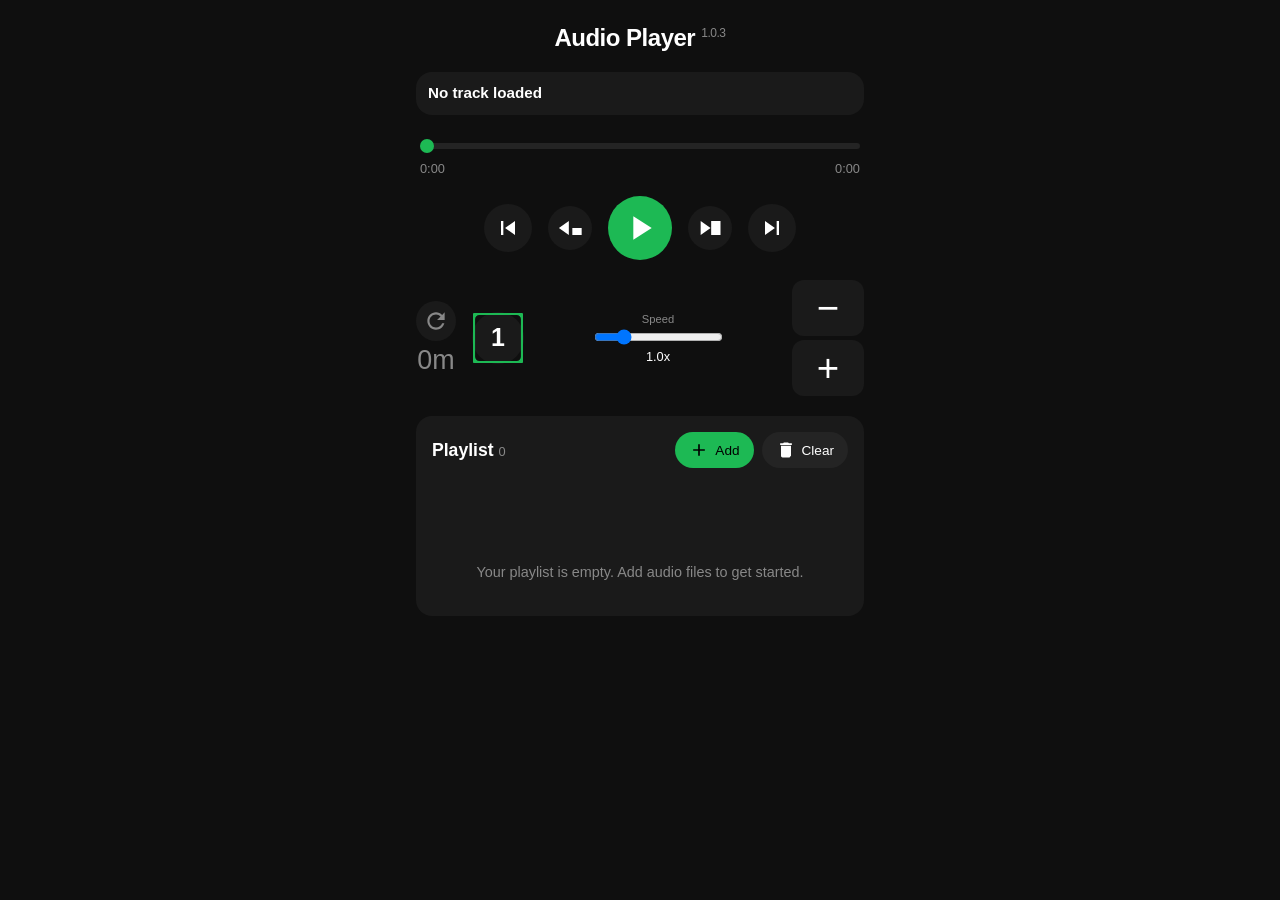
==== index.html @ 3b32e271 "Add live headset press-count diagnostic to reveal actual taps delivered" ====
<!DOCTYPE html>
<html lang="en">
<head>
  <meta charset="UTF-8">
  <meta name="viewport" content="width=device-width, initial-scale=1.0, maximum-scale=1.0, user-scalable=no, viewport-fit=cover">
  <meta name="theme-color" content="#0f0f0f">
  <meta name="apple-mobile-web-app-capable" content="yes">
  <meta name="apple-mobile-web-app-status-bar-style" content="black-translucent">
  <title>Audio Player 1.0.3</title>
  <link rel="manifest" href="manifest.json">
  <link rel="stylesheet" href="styles.css">
</head>
<body>
  <div id="app">
    <!-- Header -->
    <header class="app-header">
      <h1>Audio Player <span class="version">1.0.3</span></h1>
    </header>

    <!-- Now Playing display -->
    <section class="now-playing">
      <div class="track-art" id="trackArt"></div>
      <div class="track-info">
        <h2 id="trackTitle" class="track-title">No track loaded</h2>
        <p id="trackIndex" class="track-index"></p>
      </div>
    </section>

    <!-- Progress indicator -->
    <section class="progress-section">
      <input type="range" id="seekSlider" min="0" max="100" value="0" step="0.1" class="seek-slider">
      <div class="time-display">
        <span id="currentTime">0:00</span>
        <span id="duration">0:00</span>
      </div>
    </section>

    <!-- Main transport controls -->
    <section class="controls">
      <div class="controls-row">
        <button id="prevBtn" class="ctrl-btn prev" title="Previous track (triple-click headset)">
          <svg viewBox="0 0 24 24" width="28" height="28"><path fill="currentColor" d="M6 6h2v12H6zm3.5 6l8.5 6V6z"/></svg>
        </button>

        <button id="skipBackBtn" class="ctrl-btn skip" title="Skip backward 60s">
          <svg viewBox="0 0 24 24" width="28" height="28"><path fill="currentColor" d="M11 18V6l-8.5 6 8.5 6zm11-6h-8v6h8z"/></svg>
        </button>

        <button id="playPauseBtn" class="ctrl-btn play" title="Play/Pause">
          <svg id="playIcon" viewBox="0 0 24 24" width="40" height="40"><path fill="currentColor" d="M8 5v14l11-7z"/></svg>
          <svg id="pauseIcon" viewBox="0 0 24 24" width="40" height="40" class="hidden"><path fill="currentColor" d="M6 19h4V5H6zm8-14v14h4V5z"/></svg>
        </button>

        <button id="skipFrontBtn" class="ctrl-btn skip" title="Skip forward 60s (double-click headset)">
          <svg viewBox="0 0 24 24" width="28" height="28"><path fill="currentColor" d="M4 18l8.5-6L4 6v12zm9-12v12h8V6z"/></svg>
        </button>

        <button id="nextBtn" class="ctrl-btn next" title="Next track (single-click headset)">
          <svg viewBox="0 0 24 24" width="28" height="28"><path fill="currentColor" d="M6 18l8.5-6L6 6v12zm10-12h2v12h-2z"/></svg>
        </button>
      </div>

      <div class="controls-row">
        <div class="sleep-timer-wrap">
          <button id="sleepBtn" class="ctrl-btn sleep" title="Sleep timer: off">
            <svg viewBox="0 0 24 24" width="26" height="26"><path fill="currentColor" d="M17.65 6.35C16.2 4.9 14.21 4 12 4c-4.42 0-7.99 3.58-7.99 8s3.57 8 7.99 8c3.73 0 6.84-2.55 7.73-6h-2.08c-.82 2.33-3.04 4-5.65 4-3.31 0-6-2.69-6-6s2.69-6 6-6c1.66 0 3.14.69 4.22 1.78L13 11h7V4l-2.35 2.35z"/></svg>
          </button>
          <span id="sleepLabel" class="sleep-label"></span>
        </div>

        <button id="loopBtn" class="ctrl-btn loop" title="Loop: off">
          <svg id="loopIcon" viewBox="0 0 24 24" width="50" height="50"><rect x="0" y="0" width="24" height="24" rx="3" fill="none" stroke="currentColor" stroke-width="2"/><text x="12" y="16" font-size="12" text-anchor="middle" fill="#ffffff" font-weight="bold">0</text></svg>
        </button>

        <div class="speed-control">
          <label for="speedSlider">Speed</label>
          <input type="range" id="speedSlider" min="0.25" max="4" step="0.05" value="1">
          <span id="speedValue" class="speed-value">1.0x</span>
        </div>

        <div class="speed-adjust">
          <button id="speedDownBtn" class="ctrl-btn speed-adj" title="Slower">−</button>
          <button id="speedUpBtn" class="ctrl-btn speed-adj" title="Faster">+</button>
        </div>
      </div>
    </section>

    <!-- Playlist section -->
    <section class="playlist-section">
      <div class="playlist-header">
        <h3>Playlist <span id="trackCount" class="track-count">0</span></h3>
        <div class="playlist-actions">
          <button id="addBtn" class="action-btn add">
            <svg viewBox="0 0 24 24" width="20" height="20"><path fill="currentColor" d="M19 13h-6v6h-2v-6H5v-2h6V5h2v6h6z"/></svg>
            Add
          </button>
          <button id="clearBtn" class="action-btn clear">
            <svg viewBox="0 0 24 24" width="20" height="20"><path fill="currentColor" d="M6 19c0 1.1.9 2 2 2h8c1.1.0.3-.9 2-2V7H6v12zM19 4h-3.5l-1-1h-5l-1 1H5v2h14V4z"/></svg>
            Clear
          </button>
          <input type="file" id="fileInput" accept="audio/*" multiple hidden>
        </div>
      </div>
      <ul id="playlist" class="playlist"></ul>
      <p id="emptyState" class="empty-state">Your playlist is empty. Add audio files to get started.</p>
    </section>
  </div>

  <!-- Background playback keep-alive element -->
  <video id="keepAlive" playsinline style="display:none"></video>

  <script src="app.js"></script>
</body>
</html>
---- styles.css ----
:root {
  --bg: #0f0f0f;
  --surface: #1a1a1a;
  --surface-2: #242424;
  --text: #ffffff;
  --text-muted: #888888;
  --accent: #1db954;
  --accent-hover: #1ed760;
  --border: #2a2a2a;
}

* {
  box-sizing: border-box;
  margin: 0;
  padding: 0;
}

body {
  font-family: -apple-system, BlinkMacSystemFont, "Segoe UI", Roboto, sans-serif;
  background: var(--bg);
  color: var(--text);
  min-height: 100vh;
  min-height: 100dvh;
  padding: env(safe-area-inset-top) env(safe-area-inset-right) env(safe-area-inset-bottom) env(safe-area-inset-left);
  -webkit-tap-highlight-color: transparent;
}

#app {
  max-width: 480px;
  margin: 0 auto;
  padding: 16px;
  display: flex;
  flex-direction: column;
  gap: 20px;
}

.app-header {
  text-align: center;
  padding-top: 8px;
}

.app-header h1 {
  font-size: 1.5rem;
  font-weight: 700;
  letter-spacing: -0.5px;
}

.version {
  font-size: 0.75rem;
  color: var(--text-muted);
  font-weight: 400;
  vertical-align: super;
}

/* Now Playing */
.now-playing {
  background: var(--surface);
  border-radius: 16px;
  padding: 12px;
  display: flex;
  align-items: center;
  gap: 16px;
}

.track-art {
  display: none;
}

.music-note {
  color: var(--text-muted);
}

.track-info {
  flex: 1;
  min-width: 0;
}

.track-title {
  font-size: 0.95rem;
  font-weight: 600;
  white-space: nowrap;
  overflow: hidden;
  text-overflow: ellipsis;
}

.track-index {
  font-size: 0.7rem;
  color: var(--text-muted);
  margin-top: 2px;
}

/* Progress */
.progress-section {
  padding: 0 4px;
}

.seek-slider {
  width: 100%;
  height: 6px;
  -webkit-appearance: none;
  appearance: none;
  background: var(--surface-2);
  border-radius: 3px;
  outline: none;
  cursor: pointer;
}

.seek-slider::-webkit-slider-thumb {
  -webkit-appearance: none;
  appearance: none;
  width: 14px;
  height: 14px;
  border-radius: 50%;
  background: var(--accent);
  cursor: pointer;
}

.seek-slider::-moz-range-thumb {
  width: 14px;
  height: 14px;
  border: none;
  border-radius: 50%;
  background: var(--accent);
  cursor: pointer;
}

.time-display {
  display: flex;
  justify-content: space-between;
  font-size: 0.8rem;
  color: var(--text-muted);
  margin-top: 8px;
  font-variant-numeric: tabular-nums;
}

/* Controls */
.controls {
  display: flex;
  flex-direction: column;
  gap: 20px;
}

.controls-row {
  display: flex;
  align-items: center;
  justify-content: center;
  gap: 16px;
}

.ctrl-btn {
  background: var(--surface);
  border: none;
  color: var(--text);
  border-radius: 50%;
  display: flex;
  align-items: center;
  justify-content: center;
  cursor: pointer;
  transition: background 0.15s, transform 0.1s;
}

.ctrl-btn:active {
  transform: scale(0.92);
}

.ctrl-btn.prev, .ctrl-btn.next {
  width: 48px;
  height: 48px;
}

.ctrl-btn.skip {
  width: 44px;
  height: 44px;
}

.ctrl-btn.play {
  width: 64px;
  height: 64px;
  background: var(--accent);
}

.ctrl-btn.play:active {
  background: var(--accent-hover);
}

.ctrl-btn.loop, .ctrl-btn.repeat {
  width: 52px;
  height: 52px;
  color: var(--text-muted);
}

.ctrl-btn.loop.active, .ctrl-btn.repeat.active {
  color: var(--accent);
}

/* Sleep timer */
.sleep-timer-wrap {
  display: flex;
  flex-direction: column;
  align-items: center;
  gap: 4px;
}

.ctrl-btn.sleep {
  width: 40px;
  height: 40px;
  color: var(--text-muted);
}

.ctrl-btn.sleep.active {
  color: var(--accent);
}

.sleep-label {
  font-size: 1.68rem;
  color: var(--text-muted);
  min-width: 34px;
  text-align: center;
}

/* Speed control */
.speed-control {
  display: flex;
  flex-direction: column;
  align-items: center;
  gap: 4px;
  flex: 1;
}

.speed-control label {
  font-size: 0.7rem;
  color: var(--text-muted);
}

.speed-slider {
  width: 100%;
  height: 4px;
  -webkit-appearance: none;
  appearance: none;
  background: var(--surface-2);
  border-radius: 2px;
  outline: none;
}

.speed-slider::-webkit-slider-thumb {
  -webkit-appearance: none;
  width: 12px;
  height: 12px;
  border-radius: 50%;
  background: var(--accent);
}

.speed-value {
  font-size: 0.8rem;
  color: var(--text);
  font-variant-numeric: tabular-nums;
}

.speed-adjust {
  display: flex;
  flex-direction: column;
  gap: 4px;
}

.speed-adj {
  width: 72px;
  height: 56px;
  font-size: 2.4rem;
  border: none;
  background: var(--surface);
  color: var(--text);
  border-radius: 12px;
  cursor: pointer;
}

.speed-adj:active {
  background: var(--surface-2);
}

/* Playlist */
.playlist-section {
  background: var(--surface);
  border-radius: 16px;
  padding: 16px;
  display: flex;
  flex-direction: column;
  gap: 12px;
  min-height: 200px;
  max-height: 45vh;
}

.playlist-header {
  display: flex;
  align-items: center;
  justify-content: space-between;
}

.playlist-header h3 {
  font-size: 1.1rem;
}

.track-count {
  font-size: 0.8rem;
  color: var(--text-muted);
  font-weight: 400;
}

.playlist-actions {
  display: flex;
  gap: 8px;
}

.action-btn {
  display: flex;
  align-items: center;
  gap: 6px;
  border: none;
  border-radius: 20px;
  padding: 8px 14px;
  font-size: 0.85rem;
  cursor: pointer;
  transition: opacity 0.15s;
}

.action-btn.add {
  background: var(--accent);
  color: #000;
}

.action-btn.add:active {
  background: var(--accent-hover);
}

.action-btn.clear {
  background: var(--surface-2);
  color: var(--text);
}

.action-btn.clear:active {
  opacity: 0.7;
}

.playlist {
  list-style: none;
  overflow-y: auto;
  flex: 1;
  max-height: 300px;
}

.playlist-item {
  display: flex;
  align-items: center;
  gap: 12px;
  padding: 10px 8px;
  border-radius: 8px;
  cursor: pointer;
  transition: background 0.15s;
}

.playlist-item:hover {
  background: var(--surface-2);
}

.playlist-item.active {
  background: var(--surface-2);
  color: var(--accent);
}

.playlist-item .num {
  width: 24px;
  text-align: center;
  color: var(--text-muted);
  font-size: 0.85rem;
}

.playlist-item .title {
  flex: 1;
  white-space: nowrap;
  overflow: hidden;
  text-overflow: ellipsis;
}

.playlist-item .duration {
  font-size: 0.8rem;
  color: var(--text-muted);
}

.playlist-item.active .duration {
  color: var(--accent);
}

.empty-state {
  font-size: 0.9rem;
  color: var(--text-muted);
  text-align: center;
  padding: 20px;
}

.hidden {
  display: none !important;
}

/* Playing animation */
@keyframes pulse {
  0%, 100% { opacity: 1; }
  50% { opacity: 0.5; }
}

.track-art.playing .music-note {
  animation: pulse 2s ease-in-out infinite;
}
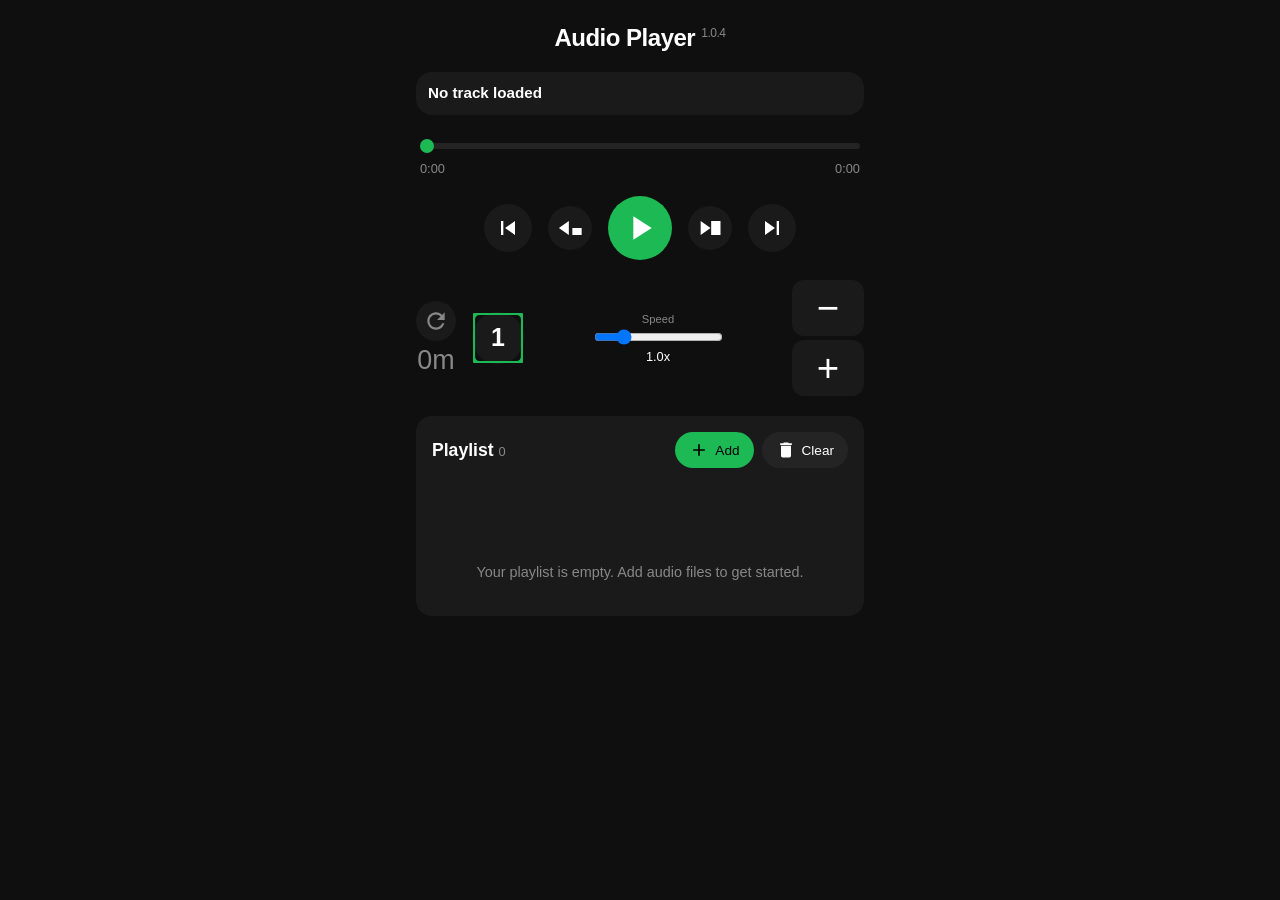
==== commit 018ff6b4: "Drop headset multi-click feature; revert to single-press play/pause" ====
--- a/index.html
+++ b/index.html
@@ -6,7 +6,7 @@
   <meta name="theme-color" content="#0f0f0f">
   <meta name="apple-mobile-web-app-capable" content="yes">
   <meta name="apple-mobile-web-app-status-bar-style" content="black-translucent">
-  <title>Audio Player 1.0.3</title>
+  <title>Audio Player 1.0.4</title>
   <link rel="manifest" href="manifest.json">
   <link rel="stylesheet" href="styles.css">
 </head>
@@ -14,7 +14,7 @@
   <div id="app">
     <!-- Header -->
     <header class="app-header">
-      <h1>Audio Player <span class="version">1.0.3</span></h1>
+      <h1>Audio Player <span class="version">1.0.4</span></h1>
     </header>
 
     <!-- Now Playing display -->
@@ -95,7 +95,7 @@
             Add
           </button>
           <button id="clearBtn" class="action-btn clear">
-            <svg viewBox="0 0 24 24" width="20" height="20"><path fill="currentColor" d="M6 19c0 1.1.9 2 2 2h8c1.1.0.3-.9 2-2V7H6v12zM19 4h-3.5l-1-1h-5l-1 1H5v2h14V4z"/></svg>
+            <svg viewBox="0 0 24 24" width="20" height="20"><path fill="currentColor" d="M6 19c0 1.1.9 2 2 2h8c1.1 0 2-.9 2-2V7H6v12zM19 4h-3.5l-1-1h-5l-1 1H5v2h14V4z"/></svg>
             Clear
           </button>
           <input type="file" id="fileInput" accept="audio/*" multiple hidden>
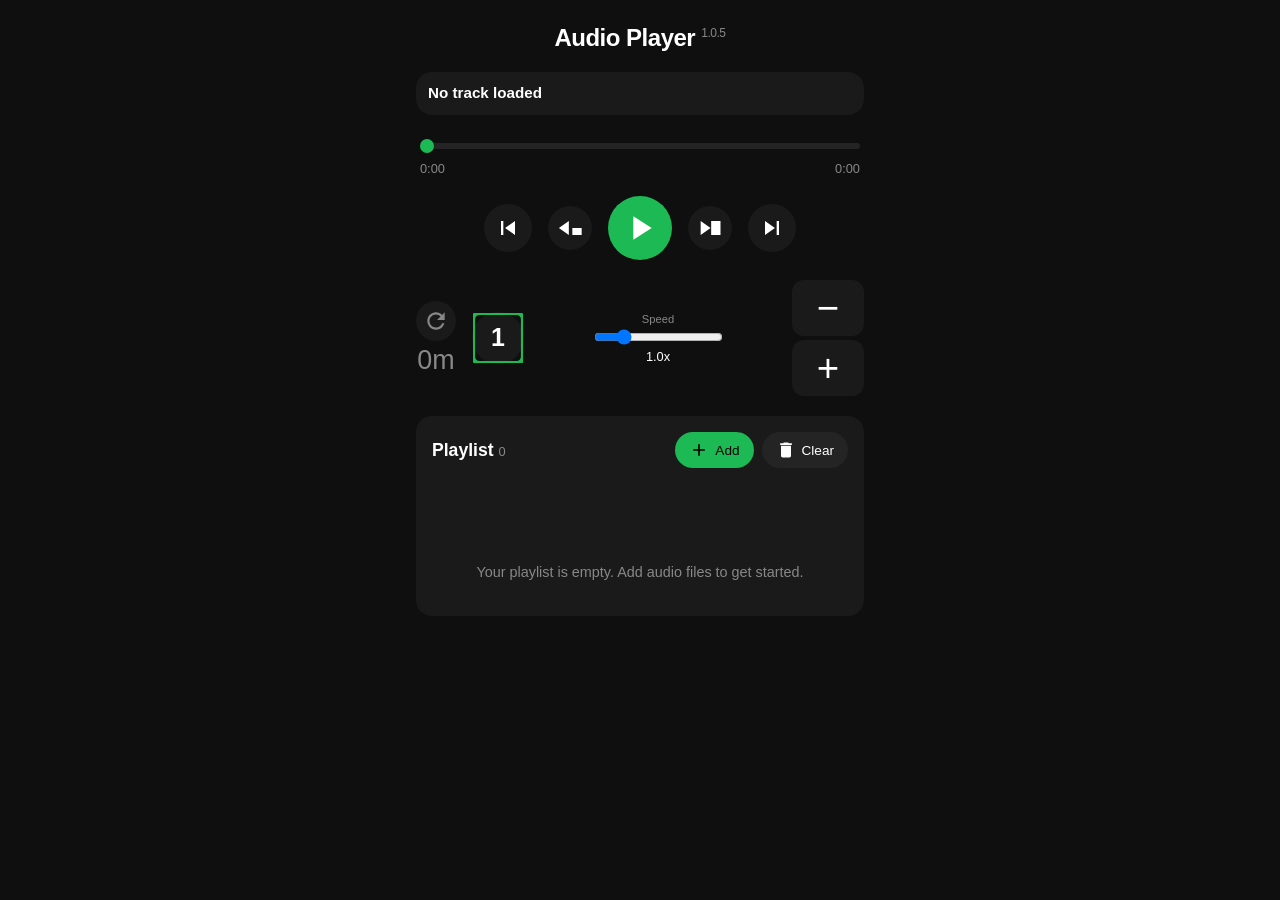
==== commit f685c05d: "Update docs: remove double/triple headset click references" ====
--- a/index.html
+++ b/index.html
@@ -6,7 +6,7 @@
   <meta name="theme-color" content="#0f0f0f">
   <meta name="apple-mobile-web-app-capable" content="yes">
   <meta name="apple-mobile-web-app-status-bar-style" content="black-translucent">
-  <title>Audio Player 1.0.4</title>
+  <title>Audio Player 1.0.5</title>
   <link rel="manifest" href="manifest.json">
   <link rel="stylesheet" href="styles.css">
 </head>
@@ -14,7 +14,7 @@
   <div id="app">
     <!-- Header -->
     <header class="app-header">
-      <h1>Audio Player <span class="version">1.0.4</span></h1>
+      <h1>Audio Player <span class="version">1.0.5</span></h1>
     </header>
 
     <!-- Now Playing display -->
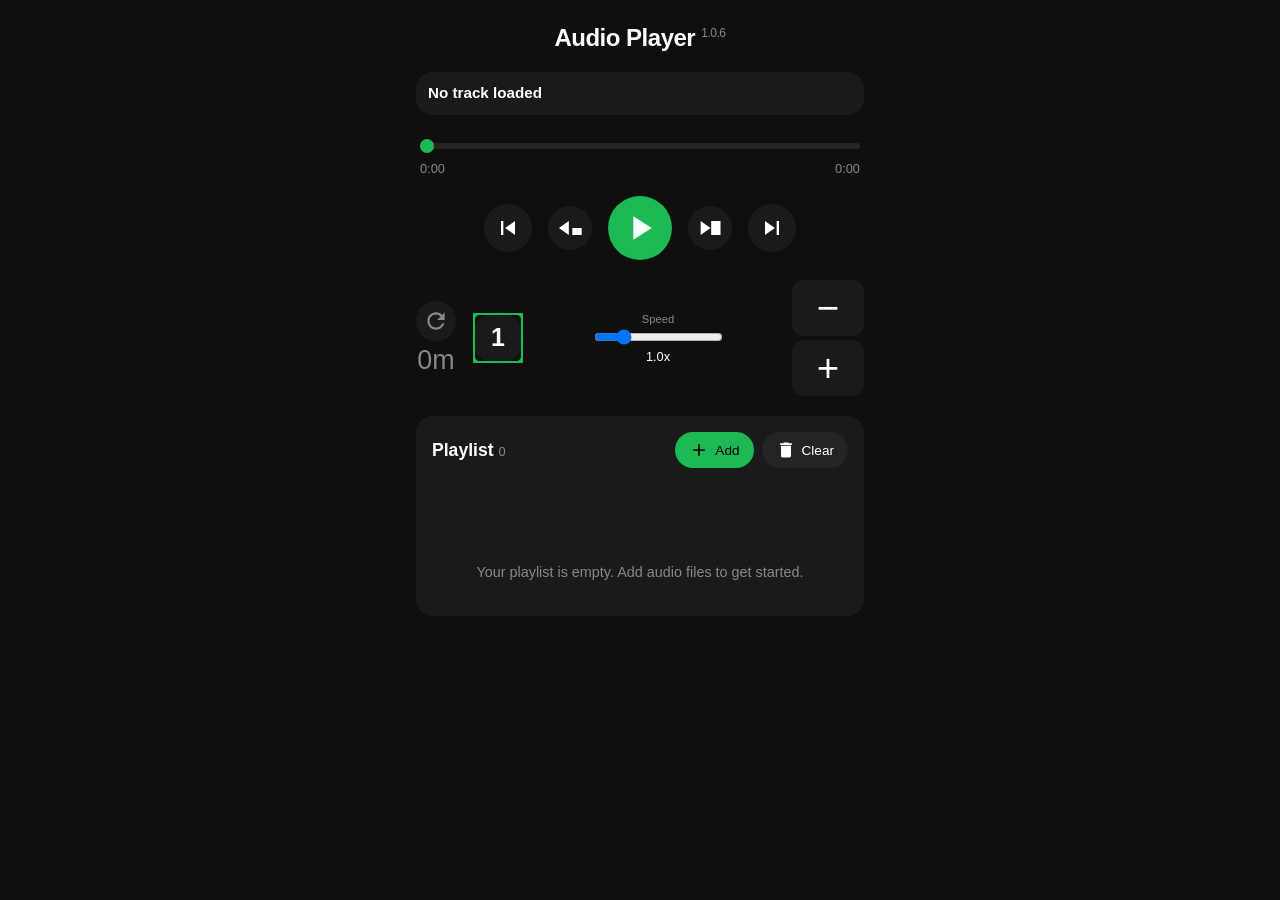
==== commit 7e597a25: "Play button: short press plays + adds 15 min timer; long press plays without timer; countdown shown " ====
--- a/index.html
+++ b/index.html
@@ -6,7 +6,7 @@
   <meta name="theme-color" content="#0f0f0f">
   <meta name="apple-mobile-web-app-capable" content="yes">
   <meta name="apple-mobile-web-app-status-bar-style" content="black-translucent">
-  <title>Audio Player 1.0.5</title>
+  <title>Audio Player 1.0.6</title>
   <link rel="manifest" href="manifest.json">
   <link rel="stylesheet" href="styles.css">
 </head>
@@ -14,7 +14,7 @@
   <div id="app">
     <!-- Header -->
     <header class="app-header">
-      <h1>Audio Player <span class="version">1.0.5</span></h1>
+      <h1>Audio Player <span class="version">1.0.6</span></h1>
     </header>
 
     <!-- Now Playing display -->
@@ -46,9 +46,10 @@
           <svg viewBox="0 0 24 24" width="28" height="28"><path fill="currentColor" d="M11 18V6l-8.5 6 8.5 6zm11-6h-8v6h8z"/></svg>
         </button>
 
-        <button id="playPauseBtn" class="ctrl-btn play" title="Play/Pause">
+        <button id="playPauseBtn" class="ctrl-btn play" title="Short press: play + add 15 min. Long press: play, no timer">
           <svg id="playIcon" viewBox="0 0 24 24" width="40" height="40"><path fill="currentColor" d="M8 5v14l11-7z"/></svg>
           <svg id="pauseIcon" viewBox="0 0 24 24" width="40" height="40" class="hidden"><path fill="currentColor" d="M6 19h4V5H6zm8-14v14h4V5z"/></svg>
+          <span id="playCountdown" class="play-countdown hidden"></span>
         </button>
 
         <button id="skipFrontBtn" class="ctrl-btn skip" title="Skip forward 60s (double-click headset)">
--- a/styles.css
+++ b/styles.css
@@ -177,6 +177,30 @@
   width: 64px;
   height: 64px;
   background: var(--accent);
+  position: relative;
+}
+
+/* Remaining playback time shown centered over the play button */
+.play-countdown {
+  position: absolute;
+  top: 0;
+  left: 0;
+  right: 0;
+  bottom: 0;
+  display: flex;
+  align-items: center;
+  justify-content: center;
+  font-size: 1.1rem;
+  font-weight: 700;
+  color: #000;
+  font-variant-numeric: tabular-nums;
+  pointer-events: none;
+}
+
+/* While the countdown is visible, hide the play/pause icons so the time
+   sits in the center of the button (per design request). */
+.ctrl-btn.play.timer-active svg {
+  display: none;
 }
 
 .ctrl-btn.play:active {
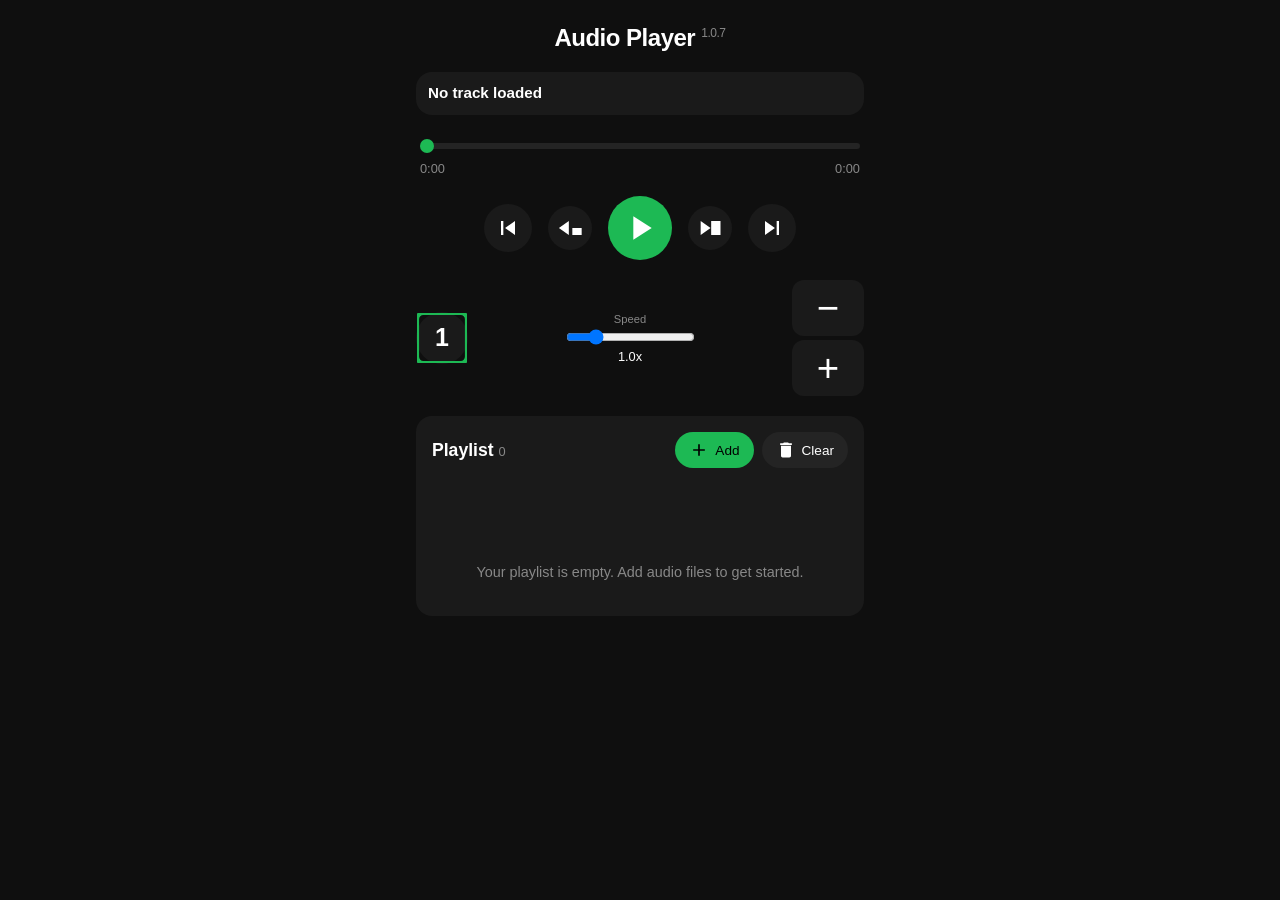
==== commit 6cac0324: "Robust long-press via timer-based detection; remove sleep timer button (now play-button only)" ====
--- a/index.html
+++ b/index.html
@@ -6,7 +6,7 @@
   <meta name="theme-color" content="#0f0f0f">
   <meta name="apple-mobile-web-app-capable" content="yes">
   <meta name="apple-mobile-web-app-status-bar-style" content="black-translucent">
-  <title>Audio Player 1.0.6</title>
+  <title>Audio Player 1.0.7</title>
   <link rel="manifest" href="manifest.json">
   <link rel="stylesheet" href="styles.css">
 </head>
@@ -14,7 +14,7 @@
   <div id="app">
     <!-- Header -->
     <header class="app-header">
-      <h1>Audio Player <span class="version">1.0.6</span></h1>
+      <h1>Audio Player <span class="version">1.0.7</span></h1>
     </header>
 
     <!-- Now Playing display -->
@@ -62,13 +62,6 @@
       </div>
 
       <div class="controls-row">
-        <div class="sleep-timer-wrap">
-          <button id="sleepBtn" class="ctrl-btn sleep" title="Sleep timer: off">
-            <svg viewBox="0 0 24 24" width="26" height="26"><path fill="currentColor" d="M17.65 6.35C16.2 4.9 14.21 4 12 4c-4.42 0-7.99 3.58-7.99 8s3.57 8 7.99 8c3.73 0 6.84-2.55 7.73-6h-2.08c-.82 2.33-3.04 4-5.65 4-3.31 0-6-2.69-6-6s2.69-6 6-6c1.66 0 3.14.69 4.22 1.78L13 11h7V4l-2.35 2.35z"/></svg>
-          </button>
-          <span id="sleepLabel" class="sleep-label"></span>
-        </div>
-
         <button id="loopBtn" class="ctrl-btn loop" title="Loop: off">
           <svg id="loopIcon" viewBox="0 0 24 24" width="50" height="50"><rect x="0" y="0" width="24" height="24" rx="3" fill="none" stroke="currentColor" stroke-width="2"/><text x="12" y="16" font-size="12" text-anchor="middle" fill="#ffffff" font-weight="bold">0</text></svg>
         </button>
--- a/styles.css
+++ b/styles.css
@@ -157,6 +157,10 @@
   justify-content: center;
   cursor: pointer;
   transition: background 0.15s, transform 0.1s;
+  touch-action: manipulation; /* no double-tap zoom; keeps pointer events intact */
+  -webkit-touch-callout: none; /* no Android long-press callout */
+  -webkit-user-select: none;
+  user-select: none;
 }
 
 .ctrl-btn:active {
@@ -215,31 +219,6 @@
 
 .ctrl-btn.loop.active, .ctrl-btn.repeat.active {
   color: var(--accent);
-}
-
-/* Sleep timer */
-.sleep-timer-wrap {
-  display: flex;
-  flex-direction: column;
-  align-items: center;
-  gap: 4px;
-}
-
-.ctrl-btn.sleep {
-  width: 40px;
-  height: 40px;
-  color: var(--text-muted);
-}
-
-.ctrl-btn.sleep.active {
-  color: var(--accent);
-}
-
-.sleep-label {
-  font-size: 1.68rem;
-  color: var(--text-muted);
-  min-width: 34px;
-  text-align: center;
 }
 
 /* Speed control */
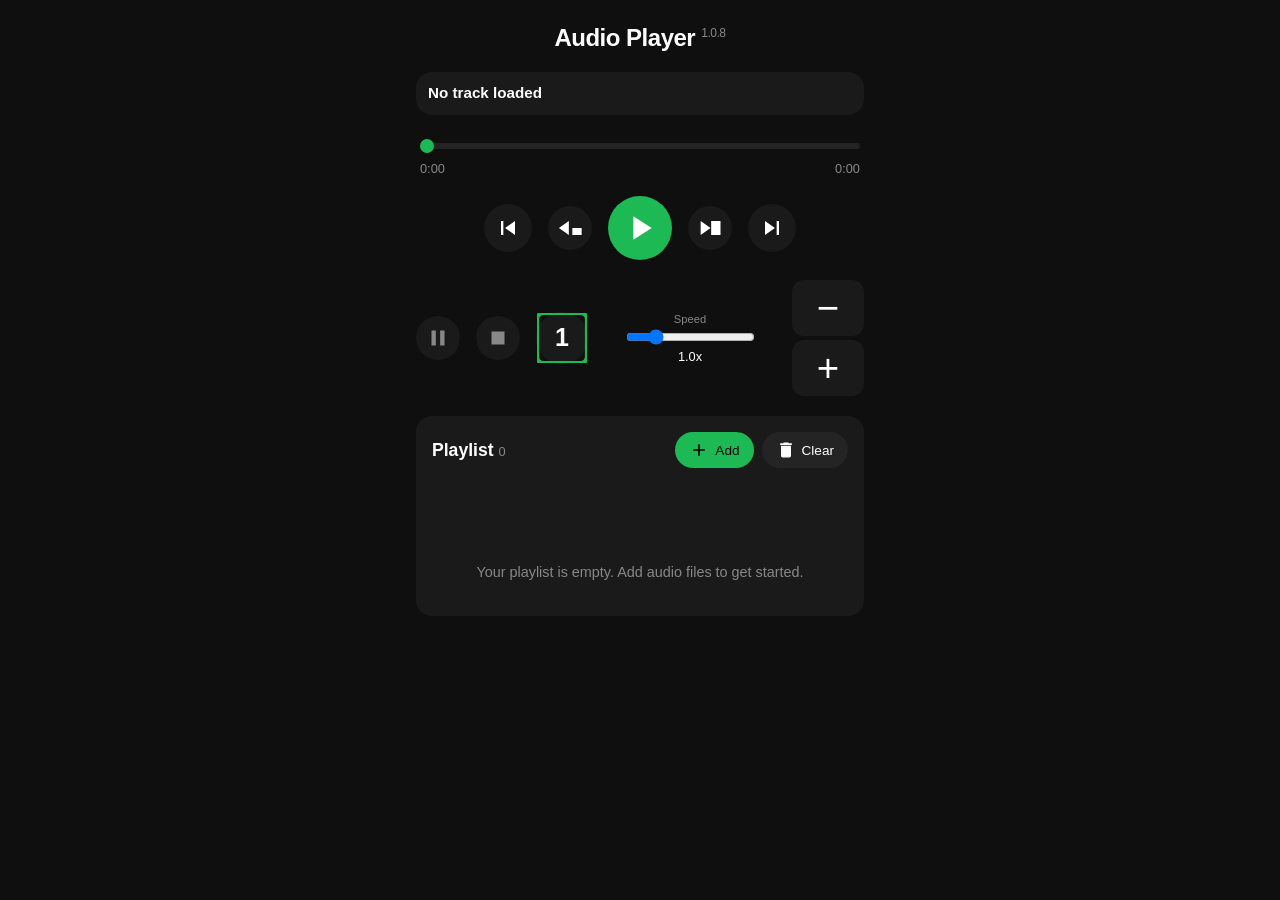
==== commit 0c42c380: "Separate Play/Pause/Stop buttons; Play adds 15 min per press; Stop resets timer; drop long-press" ====
--- a/index.html
+++ b/index.html
@@ -6,7 +6,7 @@
   <meta name="theme-color" content="#0f0f0f">
   <meta name="apple-mobile-web-app-capable" content="yes">
   <meta name="apple-mobile-web-app-status-bar-style" content="black-translucent">
-  <title>Audio Player 1.0.7</title>
+  <title>Audio Player 1.0.8</title>
   <link rel="manifest" href="manifest.json">
   <link rel="stylesheet" href="styles.css">
 </head>
@@ -14,7 +14,7 @@
   <div id="app">
     <!-- Header -->
     <header class="app-header">
-      <h1>Audio Player <span class="version">1.0.7</span></h1>
+      <h1>Audio Player <span class="version">1.0.8</span></h1>
     </header>
 
     <!-- Now Playing display -->
@@ -38,7 +38,7 @@
     <!-- Main transport controls -->
     <section class="controls">
       <div class="controls-row">
-        <button id="prevBtn" class="ctrl-btn prev" title="Previous track (triple-click headset)">
+        <button id="prevBtn" class="ctrl-btn prev" title="Previous track">
           <svg viewBox="0 0 24 24" width="28" height="28"><path fill="currentColor" d="M6 6h2v12H6zm3.5 6l8.5 6V6z"/></svg>
         </button>
 
@@ -46,22 +46,29 @@
           <svg viewBox="0 0 24 24" width="28" height="28"><path fill="currentColor" d="M11 18V6l-8.5 6 8.5 6zm11-6h-8v6h8z"/></svg>
         </button>
 
-        <button id="playPauseBtn" class="ctrl-btn play" title="Short press: play + add 15 min. Long press: play, no timer">
-          <svg id="playIcon" viewBox="0 0 24 24" width="40" height="40"><path fill="currentColor" d="M8 5v14l11-7z"/></svg>
-          <svg id="pauseIcon" viewBox="0 0 24 24" width="40" height="40" class="hidden"><path fill="currentColor" d="M6 19h4V5H6zm8-14v14h4V5z"/></svg>
+        <button id="playBtn" class="ctrl-btn play" title="Play and add 15 minutes">
+          <svg viewBox="0 0 24 24" width="40" height="40"><path fill="currentColor" d="M8 5v14l11-7z"/></svg>
           <span id="playCountdown" class="play-countdown hidden"></span>
         </button>
 
-        <button id="skipFrontBtn" class="ctrl-btn skip" title="Skip forward 60s (double-click headset)">
+        <button id="skipFrontBtn" class="ctrl-btn skip" title="Skip forward 60s">
           <svg viewBox="0 0 24 24" width="28" height="28"><path fill="currentColor" d="M4 18l8.5-6L4 6v12zm9-12v12h8V6z"/></svg>
         </button>
 
-        <button id="nextBtn" class="ctrl-btn next" title="Next track (single-click headset)">
+        <button id="nextBtn" class="ctrl-btn next" title="Next track">
           <svg viewBox="0 0 24 24" width="28" height="28"><path fill="currentColor" d="M6 18l8.5-6L6 6v12zm10-12h2v12h-2z"/></svg>
         </button>
       </div>
 
       <div class="controls-row">
+        <button id="pauseBtn" class="ctrl-btn pause" title="Pause">
+          <svg viewBox="0 0 24 24" width="26" height="26"><path fill="currentColor" d="M6 19h4V5H6zm8-14v14h4V5z"/></svg>
+        </button>
+
+        <button id="stopBtn" class="ctrl-btn stop" title="Stop and reset timer">
+          <svg viewBox="0 0 24 24" width="26" height="26"><path fill="currentColor" d="M6 6h12v12H6z"/></svg>
+        </button>
+
         <button id="loopBtn" class="ctrl-btn loop" title="Loop: off">
           <svg id="loopIcon" viewBox="0 0 24 24" width="50" height="50"><rect x="0" y="0" width="24" height="24" rx="3" fill="none" stroke="currentColor" stroke-width="2"/><text x="12" y="16" font-size="12" text-anchor="middle" fill="#ffffff" font-weight="bold">0</text></svg>
         </button>
--- a/styles.css
+++ b/styles.css
@@ -184,6 +184,16 @@
   position: relative;
 }
 
+.ctrl-btn.pause, .ctrl-btn.stop {
+  width: 44px;
+  height: 44px;
+  color: var(--text-muted);
+}
+
+.ctrl-btn.pause:active, .ctrl-btn.stop:active {
+  background: var(--surface-2);
+}
+
 /* Remaining playback time shown centered over the play button */
 .play-countdown {
   position: absolute;
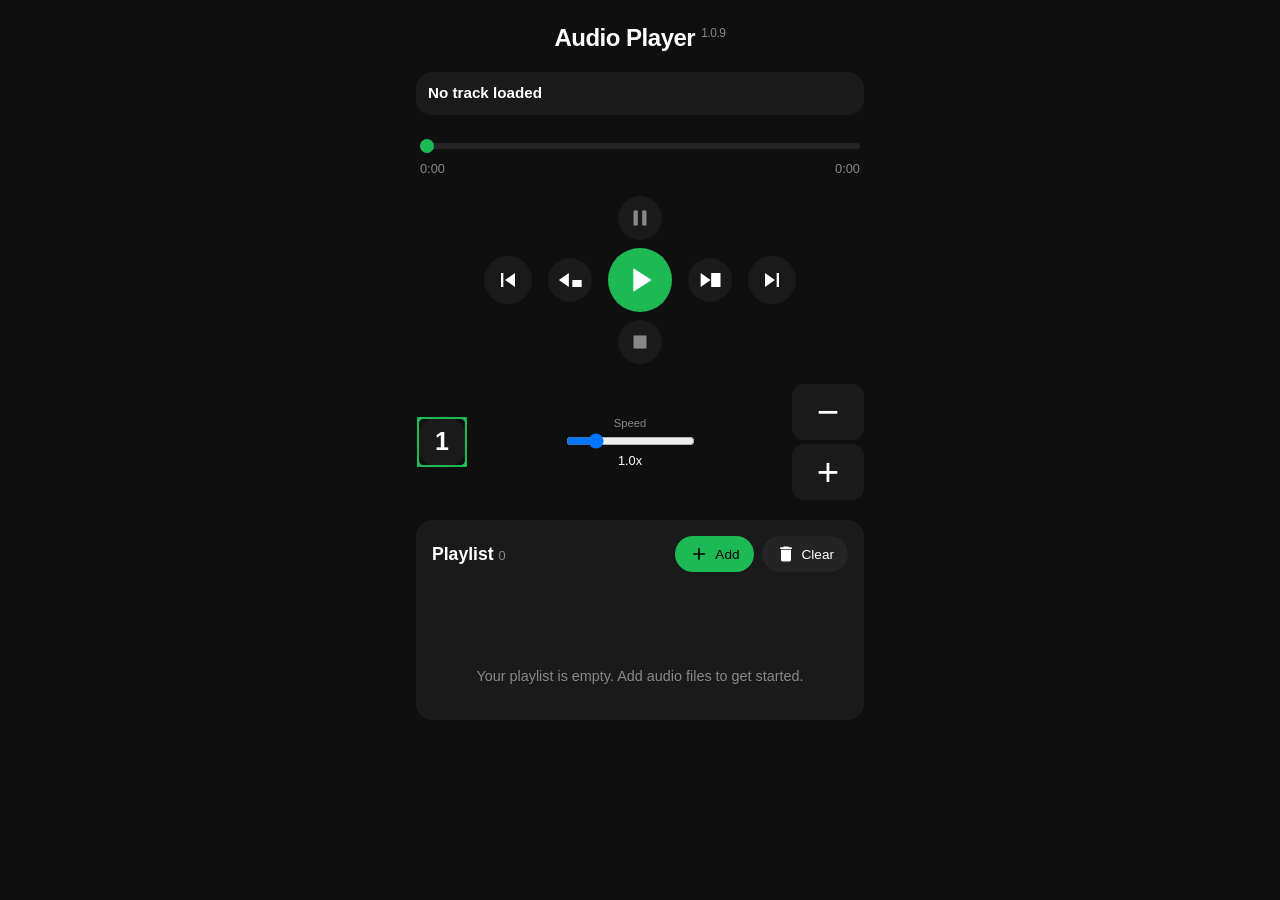
==== commit 6739029b: "Stack Pause above and Stop below Play; cap playback timer at 90 min" ====
--- a/index.html
+++ b/index.html
@@ -6,7 +6,7 @@
   <meta name="theme-color" content="#0f0f0f">
   <meta name="apple-mobile-web-app-capable" content="yes">
   <meta name="apple-mobile-web-app-status-bar-style" content="black-translucent">
-  <title>Audio Player 1.0.8</title>
+  <title>Audio Player 1.0.9</title>
   <link rel="manifest" href="manifest.json">
   <link rel="stylesheet" href="styles.css">
 </head>
@@ -14,7 +14,7 @@
   <div id="app">
     <!-- Header -->
     <header class="app-header">
-      <h1>Audio Player <span class="version">1.0.8</span></h1>
+      <h1>Audio Player <span class="version">1.0.9</span></h1>
     </header>
 
     <!-- Now Playing display -->
@@ -46,10 +46,20 @@
           <svg viewBox="0 0 24 24" width="28" height="28"><path fill="currentColor" d="M11 18V6l-8.5 6 8.5 6zm11-6h-8v6h8z"/></svg>
         </button>
 
-        <button id="playBtn" class="ctrl-btn play" title="Play and add 15 minutes">
-          <svg viewBox="0 0 24 24" width="40" height="40"><path fill="currentColor" d="M8 5v14l11-7z"/></svg>
-          <span id="playCountdown" class="play-countdown hidden"></span>
-        </button>
+        <div class="play-stack">
+          <button id="pauseBtn" class="ctrl-btn pause" title="Pause">
+            <svg viewBox="0 0 24 24" width="26" height="26"><path fill="currentColor" d="M6 19h4V5H6zm8-14v14h4V5z"/></svg>
+          </button>
+
+          <button id="playBtn" class="ctrl-btn play" title="Play and add 15 minutes">
+            <svg viewBox="0 0 24 24" width="40" height="40"><path fill="currentColor" d="M8 5v14l11-7z"/></svg>
+            <span id="playCountdown" class="play-countdown hidden"></span>
+          </button>
+
+          <button id="stopBtn" class="ctrl-btn stop" title="Stop and reset timer">
+            <svg viewBox="0 0 24 24" width="26" height="26"><path fill="currentColor" d="M6 6h12v12H6z"/></svg>
+          </button>
+        </div>
 
         <button id="skipFrontBtn" class="ctrl-btn skip" title="Skip forward 60s">
           <svg viewBox="0 0 24 24" width="28" height="28"><path fill="currentColor" d="M4 18l8.5-6L4 6v12zm9-12v12h8V6z"/></svg>
@@ -61,14 +71,6 @@
       </div>
 
       <div class="controls-row">
-        <button id="pauseBtn" class="ctrl-btn pause" title="Pause">
-          <svg viewBox="0 0 24 24" width="26" height="26"><path fill="currentColor" d="M6 19h4V5H6zm8-14v14h4V5z"/></svg>
-        </button>
-
-        <button id="stopBtn" class="ctrl-btn stop" title="Stop and reset timer">
-          <svg viewBox="0 0 24 24" width="26" height="26"><path fill="currentColor" d="M6 6h12v12H6z"/></svg>
-        </button>
-
         <button id="loopBtn" class="ctrl-btn loop" title="Loop: off">
           <svg id="loopIcon" viewBox="0 0 24 24" width="50" height="50"><rect x="0" y="0" width="24" height="24" rx="3" fill="none" stroke="currentColor" stroke-width="2"/><text x="12" y="16" font-size="12" text-anchor="middle" fill="#ffffff" font-weight="bold">0</text></svg>
         </button>
--- a/styles.css
+++ b/styles.css
@@ -194,6 +194,14 @@
   background: var(--surface-2);
 }
 
+/* Vertical stack: pause above, stop below the big play button */
+.play-stack {
+  display: flex;
+  flex-direction: column;
+  align-items: center;
+  gap: 8px;
+}
+
 /* Remaining playback time shown centered over the play button */
 .play-countdown {
   position: absolute;
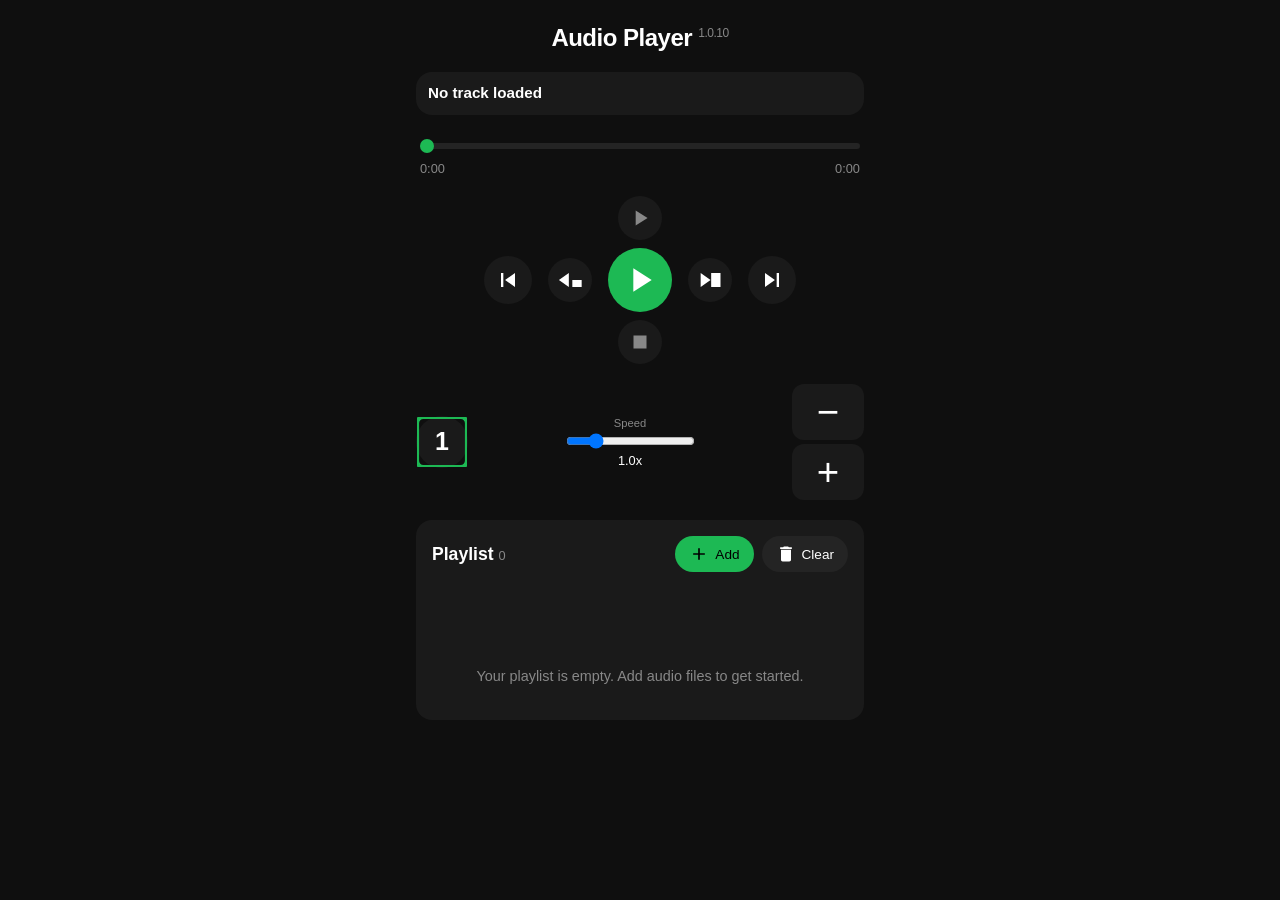
==== commit b681a6d7: "Pause button toggles play/pause; PLAY past 90m cap resets timer to 0" ====
--- a/index.html
+++ b/index.html
@@ -6,7 +6,7 @@
   <meta name="theme-color" content="#0f0f0f">
   <meta name="apple-mobile-web-app-capable" content="yes">
   <meta name="apple-mobile-web-app-status-bar-style" content="black-translucent">
-  <title>Audio Player 1.0.9</title>
+  <title>Audio Player 1.0.10</title>
   <link rel="manifest" href="manifest.json">
   <link rel="stylesheet" href="styles.css">
 </head>
@@ -14,7 +14,7 @@
   <div id="app">
     <!-- Header -->
     <header class="app-header">
-      <h1>Audio Player <span class="version">1.0.9</span></h1>
+      <h1>Audio Player <span class="version">1.0.10</span></h1>
     </header>
 
     <!-- Now Playing display -->
@@ -47,8 +47,9 @@
         </button>
 
         <div class="play-stack">
-          <button id="pauseBtn" class="ctrl-btn pause" title="Pause">
-            <svg viewBox="0 0 24 24" width="26" height="26"><path fill="currentColor" d="M6 19h4V5H6zm8-14v14h4V5z"/></svg>
+          <button id="pauseBtn" class="ctrl-btn pause" title="Play/Pause">
+            <svg id="togglePlayIcon" viewBox="0 0 24 24" width="26" height="26"><path fill="currentColor" d="M8 5v14l11-7z"/></svg>
+            <svg id="togglePauseIcon" viewBox="0 0 24 24" width="26" height="26" class="hidden"><path fill="currentColor" d="M6 19h4V5H6zm8-14v14h4V5z"/></svg>
           </button>
 
           <button id="playBtn" class="ctrl-btn play" title="Play and add 15 minutes">
